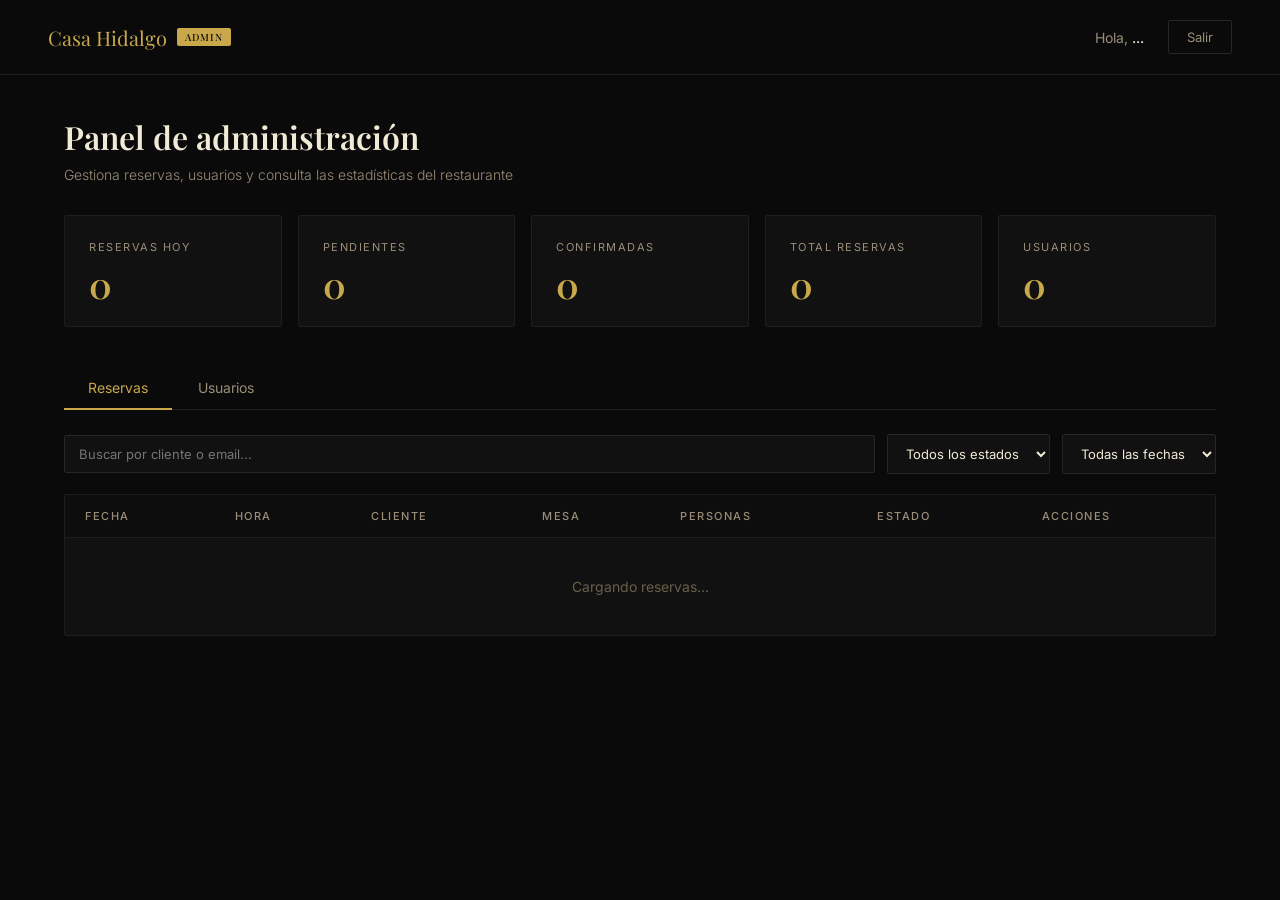
==== pages/admin.html @ cb8bb734 "Proyecto inicial Casa Hidalgo" ====
<!DOCTYPE html>
<html lang="es">
<head>
  <meta charset="UTF-8">
  <meta name="viewport" content="width=device-width, initial-scale=1.0">
  <title>Panel de administración · Casa Hidalgo</title>
  <link rel="preconnect" href="https://fonts.googleapis.com">
  <link href="https://fonts.googleapis.com/css2?family=Playfair+Display:wght@400;600&family=Inter:wght@300;400;500&display=swap" rel="stylesheet">
  <link rel="stylesheet" href="../css/admin.css">
  <script type="module" src="../js/admin.js"></script>
</head>
<body>

  <nav>
    <a href="../index.html" class="nav-logo">
      Casa Hidalgo
      <span class="badge-admin">ADMIN</span>
    </a>
    <div class="nav-derecha">
      <span class="nav-saludo">Hola, <span id="nombre-admin">...</span></span>
      <button class="btn-nav peligro" id="btn-logout">Salir</button>
    </div>
  </nav>

  <div class="contenido">
    <h1>Panel de administración</h1>
    <p class="subtitulo">Gestiona reservas, usuarios y consulta las estadísticas del restaurante</p>

    <div class="stats" id="stats">
      <div class="stat"><div class="label">Reservas hoy</div><div class="valor" id="stat-hoy">0</div></div>
      <div class="stat"><div class="label">Pendientes</div><div class="valor" id="stat-pendientes">0</div></div>
      <div class="stat"><div class="label">Confirmadas</div><div class="valor" id="stat-confirmadas">0</div></div>
      <div class="stat"><div class="label">Total reservas</div><div class="valor" id="stat-total">0</div></div>
      <div class="stat"><div class="label">Usuarios</div><div class="valor" id="stat-usuarios">0</div></div>
    </div>

    <div class="tabs">
      <button class="tab-btn activo" data-tab="reservas">Reservas</button>
      <button class="tab-btn" data-tab="usuarios">Usuarios</button>
    </div>

    <div class="tab-contenido activo" id="tab-reservas">
      <div class="filtros">
        <input type="text" id="buscar-reserva" placeholder="Buscar por cliente o email...">
        <select id="filtro-estado">
          <option value="todos">Todos los estados</option>
          <option value="pendiente">Pendientes</option>
          <option value="confirmada">Confirmadas</option>
          <option value="cancelada">Canceladas</option>
        </select>
        <select id="filtro-fecha">
          <option value="todas">Todas las fechas</option>
          <option value="hoy">Hoy</option>
          <option value="semana">Esta semana</option>
          <option value="futuras">Futuras</option>
          <option value="pasadas">Pasadas</option>
        </select>
      </div>

      <div class="tabla-wrapper">
        <table>
          <thead>
            <tr>
              <th>Fecha</th>
              <th>Hora</th>
              <th>Cliente</th>
              <th>Mesa</th>
              <th>Personas</th>
              <th>Estado</th>
              <th>Acciones</th>
            </tr>
          </thead>
          <tbody id="tbody-reservas">
            <tr><td colspan="7" class="cargando">Cargando reservas...</td></tr>
          </tbody>
        </table>
      </div>
    </div>

    <div class="tab-contenido" id="tab-usuarios">
      <div class="filtros">
        <input type="text" id="buscar-usuario" placeholder="Buscar por nombre o email...">
        <select id="filtro-rol">
          <option value="todos">Todos los roles</option>
          <option value="cliente">Clientes</option>
          <option value="admin">Administradores</option>
        </select>
      </div>

      <div class="tabla-wrapper">
        <table>
          <thead>
            <tr>
              <th>Nombre</th>
              <th>Email</th>
              <th>Rol</th>
              <th>Reservas</th>
              <th>Fecha alta</th>
            </tr>
          </thead>
          <tbody id="tbody-usuarios">
            <tr><td colspan="5" class="cargando">Cargando usuarios...</td></tr>
          </tbody>
        </table>
      </div>
    </div>
  </div>
</body>
</html>
---- css/admin.css ----
* { margin: 0; padding: 0; box-sizing: border-box; }

    body {
      font-family: 'Inter', sans-serif;
      background-color: #0a0a0a;
      color: #f0ead6;
      min-height: 100vh;
    }

    nav {
      padding: 20px 48px;
      display: flex;
      justify-content: space-between;
      align-items: center;
      border-bottom: 1px solid #1e1e1e;
      position: sticky;
      top: 0;
      background: #0a0a0a;
      z-index: 100;
    }

    .nav-logo {
      font-family: 'Playfair Display', serif;
      font-size: 20px;
      color: #c9a84c;
      text-decoration: none;
      display: flex;
      align-items: center;
      gap: 10px;
    }

    .badge-admin {
      font-size: 10px;
      letter-spacing: 1px;
      background: #c9a84c;
      color: #0a0a0a;
      padding: 2px 8px;
      border-radius: 2px;
      font-weight: 500;
    }

    .nav-derecha { display: flex; align-items: center; gap: 24px; }
    .nav-saludo { font-size: 14px; color: #9a8e78; }
    .nav-saludo span { color: #f0ead6; font-weight: 500; }

    .btn-nav {
      padding: 8px 18px;
      font-size: 13px;
      border-radius: 2px;
      cursor: pointer;
      font-family: 'Inter', sans-serif;
      transition: all 0.3s;
      border: 1px solid #2a2520;
      background: transparent;
      color: #9a8e78;
    }

    .btn-nav:hover { border-color: #c9a84c; color: #c9a84c; }
    .btn-nav.peligro:hover { border-color: #c0392b; color: #c0392b; }

    .contenido {
      max-width: 1200px;
      margin: 0 auto;
      padding: 40px 24px;
    }

    h1 {
      font-family: 'Playfair Display', serif;
      font-size: 32px;
      font-weight: 600;
      color: #f0ead6;
      margin-bottom: 8px;
    }

    .subtitulo {
      font-size: 14px;
      color: #9a8e78;
      margin-bottom: 32px;
      font-weight: 300;
    }

    /* --- Estadísticas --- */
    .stats {
      display: grid;
      grid-template-columns: repeat(auto-fit, minmax(180px, 1fr));
      gap: 16px;
      margin-bottom: 40px;
    }

    .stat {
      background: #111;
      border: 1px solid #1e1e1e;
      border-radius: 2px;
      padding: 24px;
    }

    .stat .label {
      font-size: 11px;
      letter-spacing: 1.5px;
      text-transform: uppercase;
      color: #9a8e78;
      margin-bottom: 12px;
    }

    .stat .valor {
      font-family: 'Playfair Display', serif;
      font-size: 36px;
      font-weight: 600;
      color: #c9a84c;
      line-height: 1;
    }

    .stat .desc {
      font-size: 12px;
      color: #6b5f4a;
      margin-top: 6px;
    }

    /* --- Tabs --- */
    .tabs {
      display: flex;
      gap: 2px;
      border-bottom: 1px solid #1e1e1e;
      margin-bottom: 24px;
    }

    .tab-btn {
      padding: 12px 24px;
      font-size: 14px;
      background: transparent;
      border: none;
      color: #9a8e78;
      cursor: pointer;
      font-family: 'Inter', sans-serif;
      border-bottom: 2px solid transparent;
      transition: all 0.3s;
      margin-bottom: -1px;
    }

    .tab-btn:hover { color: #c9a84c; }
    .tab-btn.activo { color: #c9a84c; border-bottom-color: #c9a84c; }

    .tab-contenido { display: none; }
    .tab-contenido.activo { display: block; }

    /* --- Filtros --- */
    .filtros {
      display: flex;
      gap: 12px;
      margin-bottom: 20px;
      flex-wrap: wrap;
      align-items: center;
    }

    .filtros input,
    .filtros select {
      background: #111;
      border: 1px solid #2a2520;
      border-radius: 2px;
      padding: 10px 14px;
      font-size: 13px;
      color: #f0ead6;
      font-family: 'Inter', sans-serif;
      outline: none;
      transition: border-color 0.3s;
    }

    .filtros input:focus,
    .filtros select:focus { border-color: #c9a84c; }

    .filtros input { flex: 1; min-width: 200px; }

    /* --- Tabla --- */
    .tabla-wrapper {
      background: #111;
      border: 1px solid #1e1e1e;
      border-radius: 2px;
      overflow: hidden;
    }

    table {
      width: 100%;
      border-collapse: collapse;
    }

    thead {
      background: #0d0d0d;
      border-bottom: 1px solid #1e1e1e;
    }

    th {
      text-align: left;
      padding: 14px 20px;
      font-size: 11px;
      letter-spacing: 1.5px;
      text-transform: uppercase;
      color: #9a8e78;
      font-weight: 500;
    }

    td {
      padding: 16px 20px;
      font-size: 14px;
      color: #f0ead6;
      border-bottom: 1px solid #1a1a1a;
    }

    tbody tr:last-child td { border-bottom: none; }
    tbody tr { transition: background 0.2s; }
    tbody tr:hover { background: #0d0d0d; }

    .badge {
      padding: 4px 10px;
      border-radius: 2px;
      font-size: 11px;
      letter-spacing: 1px;
      text-transform: uppercase;
      font-weight: 500;
      display: inline-block;
    }

    .badge.pendiente  { background: #1a1500; color: #c9a84c; border: 1px solid #3a2f00; }
    .badge.confirmada { background: #0a1a0a; color: #27ae60; border: 1px solid #1a4a1a; }
    .badge.cancelada  { background: #1a0a0a; color: #c0392b; border: 1px solid #3a1a1a; }
    .badge.rol-admin   { background: #1a1500; color: #c9a84c; border: 1px solid #3a2f00; }
    .badge.rol-cliente { background: #0d0d0d; color: #9a8e78; border: 1px solid #2a2520; }

    .acciones-celda { display: flex; gap: 6px; flex-wrap: wrap; }

    .btn-accion {
      padding: 5px 12px;
      font-size: 11px;
      letter-spacing: 0.5px;
      border-radius: 2px;
      border: 1px solid #2a2520;
      background: transparent;
      color: #9a8e78;
      cursor: pointer;
      font-family: 'Inter', sans-serif;
      transition: all 0.2s;
    }

    .btn-accion:hover { border-color: #c9a84c; color: #c9a84c; }
    .btn-accion.confirmar:hover { border-color: #27ae60; color: #27ae60; }
    .btn-accion.cancelar:hover { border-color: #c0392b; color: #c0392b; }

    .estado-vacio {
      text-align: center;
      padding: 60px 24px;
      color: #6b5f4a;
      font-size: 14px;
    }

    .cargando {
      text-align: center;
      padding: 40px;
      color: #6b5f4a;
      font-size: 14px;
    }

    .fecha-celda { font-family: 'Playfair Display', serif; color: #c9a84c; }

    @media (max-width: 768px) {
      nav { padding: 16px 20px; }
      .contenido { padding: 24px 16px; }
      th, td { padding: 10px 12px; font-size: 12px; }
      .stats { grid-template-columns: repeat(2, 1fr); }
      .tabs { overflow-x: auto; white-space: nowrap; }
    }
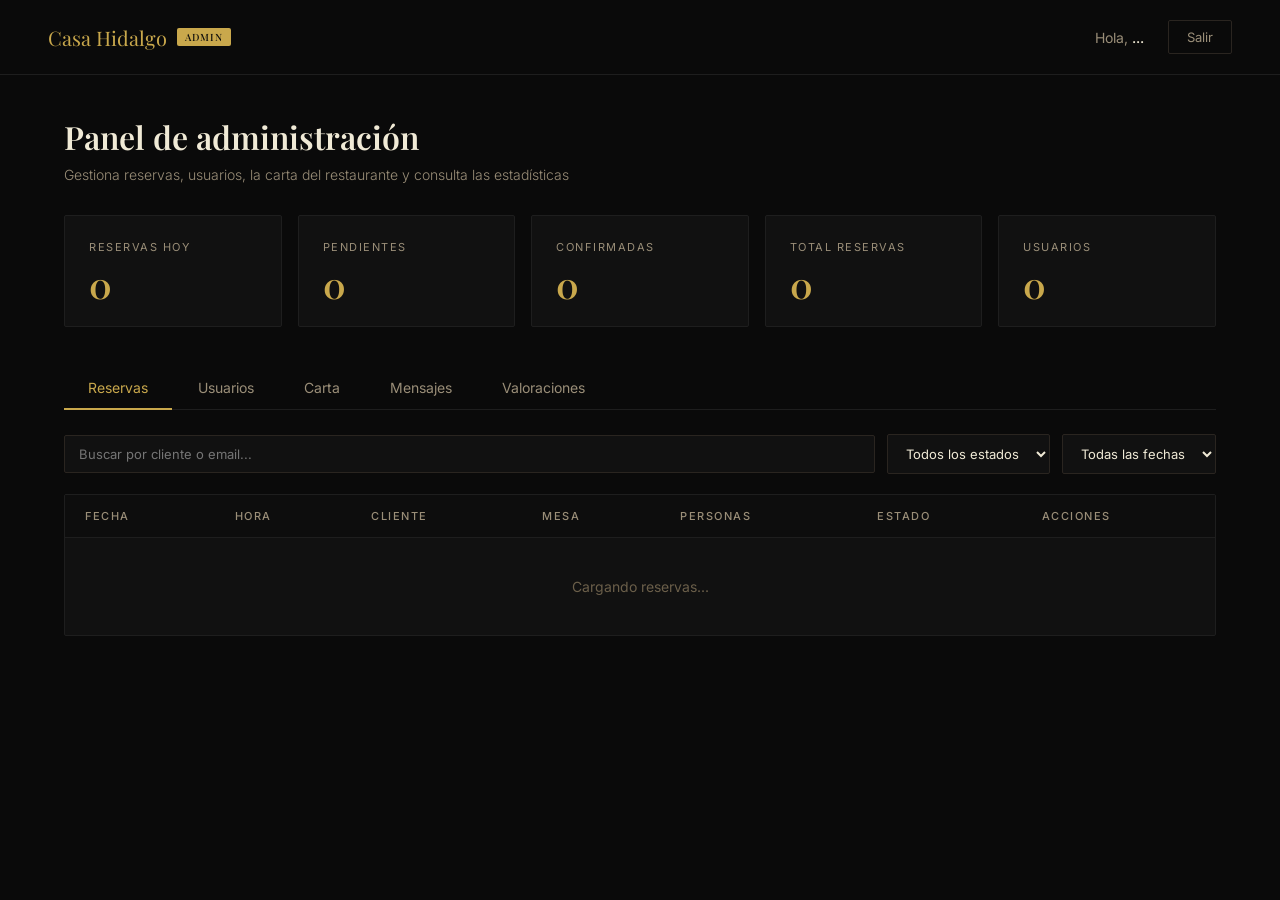
==== commit 96941c89: "Proyecto terminado Christian" ====
--- a/pages/admin.html
+++ b/pages/admin.html
@@ -24,7 +24,7 @@
 
   <div class="contenido">
     <h1>Panel de administración</h1>
-    <p class="subtitulo">Gestiona reservas, usuarios y consulta las estadísticas del restaurante</p>
+    <p class="subtitulo">Gestiona reservas, usuarios, la carta del restaurante y consulta las estadísticas</p>
 
     <div class="stats" id="stats">
       <div class="stat"><div class="label">Reservas hoy</div><div class="valor" id="stat-hoy">0</div></div>
@@ -37,6 +37,9 @@
     <div class="tabs">
       <button class="tab-btn activo" data-tab="reservas">Reservas</button>
       <button class="tab-btn" data-tab="usuarios">Usuarios</button>
+      <button class="tab-btn" data-tab="carta">Carta</button>
+      <button class="tab-btn" data-tab="mensajes">Mensajes <span class="badge-cuenta" id="badge-mensajes-sin-leer"></span></button>
+      <button class="tab-btn" data-tab="valoraciones">Valoraciones</button>
     </div>
 
     <div class="tab-contenido activo" id="tab-reservas">
@@ -104,6 +107,228 @@
         </table>
       </div>
     </div>
-  </div>
+
+    <div class="tab-contenido" id="tab-carta">
+      <div class="cabecera-carta">
+        <div class="filtros">
+          <input type="text" id="buscar-plato" placeholder="Buscar plato...">
+          <select id="filtro-categoria">
+            <option value="todas">Todas las categorías</option>
+            <option value="entrantes">Entrantes</option>
+            <option value="principales">Principales</option>
+            <option value="postres">Postres</option>
+            <option value="bebidas">Bebidas</option>
+          </select>
+        </div>
+        <button class="btn-add" id="btn-nuevo-plato">+ Nuevo plato</button>
+      </div>
+
+      <div class="tabla-wrapper">
+        <table>
+          <thead>
+            <tr>
+              <th>Foto</th>
+              <th>Nombre</th>
+              <th>Categoría</th>
+              <th>Precio</th>
+              <th>Estado</th>
+              <th>Acciones</th>
+            </tr>
+          </thead>
+          <tbody id="tbody-platos">
+            <tr><td colspan="6" class="cargando">Cargando platos...</td></tr>
+          </tbody>
+        </table>
+      </div>
+    </div>
+
+    <div class="tab-contenido" id="tab-mensajes">
+      <div class="filtros">
+        <input type="text" id="buscar-mensaje" placeholder="Buscar por nombre, email o contenido...">
+        <select id="filtro-motivo">
+          <option value="todos">Todos los motivos</option>
+          <option value="consulta">Consulta general</option>
+          <option value="eventos">Eventos privados</option>
+          <option value="sugerencia">Sugerencia</option>
+          <option value="queja">Queja o reclamación</option>
+        </select>
+        <select id="filtro-leido">
+          <option value="todos">Todos</option>
+          <option value="no-leidos">Sin leer</option>
+          <option value="leidos">Leídos</option>
+        </select>
+      </div>
+
+      <div class="tabla-wrapper">
+        <table>
+          <thead>
+            <tr>
+              <th>Fecha</th>
+              <th>Remitente</th>
+              <th>Motivo</th>
+              <th>Mensaje</th>
+              <th>Estado</th>
+              <th>Acciones</th>
+            </tr>
+          </thead>
+          <tbody id="tbody-mensajes">
+            <tr><td colspan="6" class="cargando">Cargando mensajes...</td></tr>
+          </tbody>
+        </table>
+      </div>
+    </div>
+
+    <div class="tab-contenido" id="tab-valoraciones">
+      <div class="filtros">
+        <input type="text" id="buscar-valoracion" placeholder="Buscar por cliente o comentario...">
+        <select id="filtro-puntuacion">
+          <option value="todas">Todas las puntuaciones</option>
+          <option value="5">5 estrellas</option>
+          <option value="4">4 estrellas</option>
+          <option value="3">3 estrellas</option>
+          <option value="2">2 estrellas</option>
+          <option value="1">1 estrella</option>
+        </select>
+      </div>
+
+      <div class="tabla-wrapper">
+        <table>
+          <thead>
+            <tr>
+              <th>Fecha</th>
+              <th>Cliente</th>
+              <th>Puntuación</th>
+              <th>Comentario</th>
+              <th>Acciones</th>
+            </tr>
+          </thead>
+          <tbody id="tbody-valoraciones">
+            <tr><td colspan="5" class="cargando">Cargando valoraciones...</td></tr>
+          </tbody>
+        </table>
+      </div>
+    </div>
+  </div>
+
+  <!-- Modal de plato (nuevo / editar) -->
+  <div class="modal-overlay" id="modal-plato">
+    <div class="modal-plato">
+      <h3 id="modal-titulo-plato">Nuevo plato</h3>
+
+      <div class="alerta" id="alerta-plato"></div>
+
+      <div class="campo-modal">
+        <label for="plato-nombre">Nombre</label>
+        <input type="text" id="plato-nombre" placeholder="Croquetas caseras">
+      </div>
+
+      <div class="campo-modal">
+        <label for="plato-descripcion">Descripción</label>
+        <textarea id="plato-descripcion" placeholder="Breve descripción del plato"></textarea>
+      </div>
+
+      <div class="campo-modal-fila">
+        <div class="campo-modal">
+          <label for="plato-precio">Precio (€)</label>
+          <input type="number" id="plato-precio" step="0.50" min="0" placeholder="9.50">
+        </div>
+        <div class="campo-modal">
+          <label for="plato-categoria">Categoría</label>
+          <select id="plato-categoria">
+            <option value="entrantes">Entrantes</option>
+            <option value="principales">Principales</option>
+            <option value="postres">Postres</option>
+            <option value="bebidas">Bebidas</option>
+          </select>
+        </div>
+      </div>
+
+      <div class="campo-modal">
+        <label>Imagen del plato</label>
+        <div class="upload-zona" id="upload-zona">
+          <input type="file" id="plato-imagen-input" accept="image/*" style="display:none;">
+          <div id="upload-preview">
+            <p>Haz clic para subir una imagen</p>
+            <small>PNG, JPG o WEBP (máx. 5 MB)</small>
+          </div>
+        </div>
+      </div>
+
+      <div class="campo-modal-checkbox">
+        <input type="checkbox" id="plato-disponible" checked>
+        <label for="plato-disponible">Disponible en la carta</label>
+      </div>
+
+      <div class="modal-botones">
+        <button class="btn-nav" id="cancelar-plato">Cancelar</button>
+        <button class="btn-add" id="guardar-plato">Guardar</button>
+      </div>
+    </div>
+  </div>
+
+  <!-- Modal confirmar eliminar plato -->
+  <div class="modal-overlay" id="modal-eliminar">
+    <div class="modal-plato" style="max-width:420px;">
+      <h3>Eliminar plato</h3>
+      <p style="color:#9a8e78;font-size:14px;margin:12px 0 28px;line-height:1.6;font-weight:300;">¿Estás seguro de que quieres eliminar este plato? Esta acción no se puede deshacer.</p>
+      <div class="modal-botones">
+        <button class="btn-nav" id="cancelar-eliminar">Cancelar</button>
+        <button class="btn-add" id="confirmar-eliminar" style="background:#c0392b;border-color:#c0392b;">Eliminar</button>
+      </div>
+    </div>
+  </div>
+
+  <!-- Modal de ver mensaje completo -->
+  <div class="modal-overlay" id="modal-mensaje">
+    <div class="modal-plato">
+      <h3 id="modal-mensaje-titulo">Mensaje</h3>
+
+      <div class="info-mensaje">
+        <div class="info-mensaje-fila">
+          <span class="info-mensaje-label">De</span>
+          <span class="info-mensaje-valor" id="ver-mensaje-de">-</span>
+        </div>
+        <div class="info-mensaje-fila">
+          <span class="info-mensaje-label">Email</span>
+          <span class="info-mensaje-valor" id="ver-mensaje-email">-</span>
+        </div>
+        <div class="info-mensaje-fila" id="fila-telefono">
+          <span class="info-mensaje-label">Teléfono</span>
+          <span class="info-mensaje-valor" id="ver-mensaje-telefono">-</span>
+        </div>
+        <div class="info-mensaje-fila">
+          <span class="info-mensaje-label">Motivo</span>
+          <span class="info-mensaje-valor" id="ver-mensaje-motivo">-</span>
+        </div>
+        <div class="info-mensaje-fila">
+          <span class="info-mensaje-label">Fecha</span>
+          <span class="info-mensaje-valor" id="ver-mensaje-fecha">-</span>
+        </div>
+      </div>
+
+      <div class="mensaje-contenido">
+        <h4>Mensaje</h4>
+        <p id="ver-mensaje-texto"></p>
+      </div>
+
+      <div class="modal-botones">
+        <button class="btn-nav" id="cerrar-mensaje">Cerrar</button>
+        <button class="btn-add" id="eliminar-mensaje" style="background:#c0392b;border-color:#c0392b;">Eliminar</button>
+      </div>
+    </div>
+  </div>
+
+  <!-- Modal confirmar eliminar valoración -->
+  <div class="modal-overlay" id="modal-eliminar-valoracion">
+    <div class="modal-plato" style="max-width:420px;">
+      <h3>Eliminar valoración</h3>
+      <p style="color:#9a8e78;font-size:14px;margin:12px 0 28px;line-height:1.6;font-weight:300;">¿Estás seguro de que quieres eliminar esta valoración? La reseña dejará de aparecer en la página pública.</p>
+      <div class="modal-botones">
+        <button class="btn-nav" id="cancelar-eliminar-valoracion">Cancelar</button>
+        <button class="btn-add" id="confirmar-eliminar-valoracion" style="background:#c0392b;border-color:#c0392b;">Eliminar</button>
+      </div>
+    </div>
+  </div>
+
 </body>
 </html>
--- a/css/admin.css
+++ b/css/admin.css
@@ -1,271 +1,610 @@
-
-    * { margin: 0; padding: 0; box-sizing: border-box; }
-
-    body {
-      font-family: 'Inter', sans-serif;
-      background-color: #0a0a0a;
-      color: #f0ead6;
-      min-height: 100vh;
-    }
-
-    nav {
-      padding: 20px 48px;
-      display: flex;
-      justify-content: space-between;
-      align-items: center;
-      border-bottom: 1px solid #1e1e1e;
-      position: sticky;
-      top: 0;
-      background: #0a0a0a;
-      z-index: 100;
-    }
-
-    .nav-logo {
-      font-family: 'Playfair Display', serif;
-      font-size: 20px;
-      color: #c9a84c;
-      text-decoration: none;
-      display: flex;
-      align-items: center;
-      gap: 10px;
-    }
-
-    .badge-admin {
-      font-size: 10px;
-      letter-spacing: 1px;
-      background: #c9a84c;
-      color: #0a0a0a;
-      padding: 2px 8px;
-      border-radius: 2px;
-      font-weight: 500;
-    }
-
-    .nav-derecha { display: flex; align-items: center; gap: 24px; }
-    .nav-saludo { font-size: 14px; color: #9a8e78; }
-    .nav-saludo span { color: #f0ead6; font-weight: 500; }
-
-    .btn-nav {
-      padding: 8px 18px;
-      font-size: 13px;
-      border-radius: 2px;
-      cursor: pointer;
-      font-family: 'Inter', sans-serif;
-      transition: all 0.3s;
-      border: 1px solid #2a2520;
-      background: transparent;
-      color: #9a8e78;
-    }
-
-    .btn-nav:hover { border-color: #c9a84c; color: #c9a84c; }
-    .btn-nav.peligro:hover { border-color: #c0392b; color: #c0392b; }
-
-    .contenido {
-      max-width: 1200px;
-      margin: 0 auto;
-      padding: 40px 24px;
-    }
-
-    h1 {
-      font-family: 'Playfair Display', serif;
-      font-size: 32px;
-      font-weight: 600;
-      color: #f0ead6;
-      margin-bottom: 8px;
-    }
-
-    .subtitulo {
-      font-size: 14px;
-      color: #9a8e78;
-      margin-bottom: 32px;
-      font-weight: 300;
-    }
-
-    /* --- Estadísticas --- */
-    .stats {
-      display: grid;
-      grid-template-columns: repeat(auto-fit, minmax(180px, 1fr));
-      gap: 16px;
-      margin-bottom: 40px;
-    }
-
-    .stat {
-      background: #111;
-      border: 1px solid #1e1e1e;
-      border-radius: 2px;
-      padding: 24px;
-    }
-
-    .stat .label {
-      font-size: 11px;
-      letter-spacing: 1.5px;
-      text-transform: uppercase;
-      color: #9a8e78;
-      margin-bottom: 12px;
-    }
-
-    .stat .valor {
-      font-family: 'Playfair Display', serif;
-      font-size: 36px;
-      font-weight: 600;
-      color: #c9a84c;
-      line-height: 1;
-    }
-
-    .stat .desc {
-      font-size: 12px;
-      color: #6b5f4a;
-      margin-top: 6px;
-    }
-
-    /* --- Tabs --- */
-    .tabs {
-      display: flex;
-      gap: 2px;
-      border-bottom: 1px solid #1e1e1e;
-      margin-bottom: 24px;
-    }
-
-    .tab-btn {
-      padding: 12px 24px;
-      font-size: 14px;
-      background: transparent;
-      border: none;
-      color: #9a8e78;
-      cursor: pointer;
-      font-family: 'Inter', sans-serif;
-      border-bottom: 2px solid transparent;
-      transition: all 0.3s;
-      margin-bottom: -1px;
-    }
-
-    .tab-btn:hover { color: #c9a84c; }
-    .tab-btn.activo { color: #c9a84c; border-bottom-color: #c9a84c; }
-
-    .tab-contenido { display: none; }
-    .tab-contenido.activo { display: block; }
-
-    /* --- Filtros --- */
-    .filtros {
-      display: flex;
-      gap: 12px;
-      margin-bottom: 20px;
-      flex-wrap: wrap;
-      align-items: center;
-    }
-
-    .filtros input,
-    .filtros select {
-      background: #111;
-      border: 1px solid #2a2520;
-      border-radius: 2px;
-      padding: 10px 14px;
-      font-size: 13px;
-      color: #f0ead6;
-      font-family: 'Inter', sans-serif;
-      outline: none;
-      transition: border-color 0.3s;
-    }
-
-    .filtros input:focus,
-    .filtros select:focus { border-color: #c9a84c; }
-
-    .filtros input { flex: 1; min-width: 200px; }
-
-    /* --- Tabla --- */
-    .tabla-wrapper {
-      background: #111;
-      border: 1px solid #1e1e1e;
-      border-radius: 2px;
-      overflow: hidden;
-    }
-
-    table {
-      width: 100%;
-      border-collapse: collapse;
-    }
-
-    thead {
-      background: #0d0d0d;
-      border-bottom: 1px solid #1e1e1e;
-    }
-
-    th {
-      text-align: left;
-      padding: 14px 20px;
-      font-size: 11px;
-      letter-spacing: 1.5px;
-      text-transform: uppercase;
-      color: #9a8e78;
-      font-weight: 500;
-    }
-
-    td {
-      padding: 16px 20px;
-      font-size: 14px;
-      color: #f0ead6;
-      border-bottom: 1px solid #1a1a1a;
-    }
-
-    tbody tr:last-child td { border-bottom: none; }
-    tbody tr { transition: background 0.2s; }
-    tbody tr:hover { background: #0d0d0d; }
-
-    .badge {
-      padding: 4px 10px;
-      border-radius: 2px;
-      font-size: 11px;
-      letter-spacing: 1px;
-      text-transform: uppercase;
-      font-weight: 500;
-      display: inline-block;
-    }
-
-    .badge.pendiente  { background: #1a1500; color: #c9a84c; border: 1px solid #3a2f00; }
-    .badge.confirmada { background: #0a1a0a; color: #27ae60; border: 1px solid #1a4a1a; }
-    .badge.cancelada  { background: #1a0a0a; color: #c0392b; border: 1px solid #3a1a1a; }
-    .badge.rol-admin   { background: #1a1500; color: #c9a84c; border: 1px solid #3a2f00; }
-    .badge.rol-cliente { background: #0d0d0d; color: #9a8e78; border: 1px solid #2a2520; }
-
-    .acciones-celda { display: flex; gap: 6px; flex-wrap: wrap; }
-
-    .btn-accion {
-      padding: 5px 12px;
-      font-size: 11px;
-      letter-spacing: 0.5px;
-      border-radius: 2px;
-      border: 1px solid #2a2520;
-      background: transparent;
-      color: #9a8e78;
-      cursor: pointer;
-      font-family: 'Inter', sans-serif;
-      transition: all 0.2s;
-    }
-
-    .btn-accion:hover { border-color: #c9a84c; color: #c9a84c; }
-    .btn-accion.confirmar:hover { border-color: #27ae60; color: #27ae60; }
-    .btn-accion.cancelar:hover { border-color: #c0392b; color: #c0392b; }
-
-    .estado-vacio {
-      text-align: center;
-      padding: 60px 24px;
-      color: #6b5f4a;
-      font-size: 14px;
-    }
-
-    .cargando {
-      text-align: center;
-      padding: 40px;
-      color: #6b5f4a;
-      font-size: 14px;
-    }
-
-    .fecha-celda { font-family: 'Playfair Display', serif; color: #c9a84c; }
-
-    @media (max-width: 768px) {
-      nav { padding: 16px 20px; }
-      .contenido { padding: 24px 16px; }
-      th, td { padding: 10px 12px; font-size: 12px; }
-      .stats { grid-template-columns: repeat(2, 1fr); }
-      .tabs { overflow-x: auto; white-space: nowrap; }
-    }
-  +* { margin: 0; padding: 0; box-sizing: border-box; }
+
+body {
+  font-family: 'Inter', sans-serif;
+  background-color: #0a0a0a;
+  color: #f0ead6;
+  min-height: 100vh;
+}
+
+nav {
+  padding: 20px 48px;
+  display: flex;
+  justify-content: space-between;
+  align-items: center;
+  border-bottom: 1px solid #1e1e1e;
+  position: sticky;
+  top: 0;
+  background: #0a0a0a;
+  z-index: 100;
+}
+
+.nav-logo {
+  font-family: 'Playfair Display', serif;
+  font-size: 20px;
+  color: #c9a84c;
+  text-decoration: none;
+  display: flex;
+  align-items: center;
+  gap: 10px;
+}
+
+.badge-admin {
+  font-size: 10px;
+  letter-spacing: 1px;
+  background: #c9a84c;
+  color: #0a0a0a;
+  padding: 2px 8px;
+  border-radius: 2px;
+  font-weight: 500;
+}
+
+.nav-derecha { display: flex; align-items: center; gap: 24px; }
+.nav-saludo { font-size: 14px; color: #9a8e78; }
+.nav-saludo span { color: #f0ead6; font-weight: 500; }
+
+.btn-nav {
+  padding: 8px 18px;
+  font-size: 13px;
+  border-radius: 2px;
+  cursor: pointer;
+  font-family: 'Inter', sans-serif;
+  transition: all 0.3s;
+  border: 1px solid #2a2520;
+  background: transparent;
+  color: #9a8e78;
+}
+
+.btn-nav:hover { border-color: #c9a84c; color: #c9a84c; }
+.btn-nav.peligro:hover { border-color: #c0392b; color: #c0392b; }
+
+.contenido {
+  max-width: 1200px;
+  margin: 0 auto;
+  padding: 40px 24px;
+}
+
+h1 {
+  font-family: 'Playfair Display', serif;
+  font-size: 32px;
+  font-weight: 600;
+  color: #f0ead6;
+  margin-bottom: 8px;
+}
+
+.subtitulo {
+  font-size: 14px;
+  color: #9a8e78;
+  margin-bottom: 32px;
+  font-weight: 300;
+}
+
+/* --- Estadísticas --- */
+.stats {
+  display: grid;
+  grid-template-columns: repeat(auto-fit, minmax(180px, 1fr));
+  gap: 16px;
+  margin-bottom: 40px;
+}
+
+.stat {
+  background: #111;
+  border: 1px solid #1e1e1e;
+  border-radius: 2px;
+  padding: 24px;
+}
+
+.stat .label {
+  font-size: 11px;
+  letter-spacing: 1.5px;
+  text-transform: uppercase;
+  color: #9a8e78;
+  margin-bottom: 12px;
+}
+
+.stat .valor {
+  font-family: 'Playfair Display', serif;
+  font-size: 36px;
+  font-weight: 600;
+  color: #c9a84c;
+  line-height: 1;
+}
+
+/* --- Tabs --- */
+.tabs {
+  display: flex;
+  gap: 2px;
+  border-bottom: 1px solid #1e1e1e;
+  margin-bottom: 24px;
+}
+
+.tab-btn {
+  padding: 12px 24px;
+  font-size: 14px;
+  background: transparent;
+  border: none;
+  color: #9a8e78;
+  cursor: pointer;
+  font-family: 'Inter', sans-serif;
+  border-bottom: 2px solid transparent;
+  transition: all 0.3s;
+  margin-bottom: -1px;
+  display: flex;
+  align-items: center;
+  gap: 8px;
+}
+
+.tab-btn:hover { color: #c9a84c; }
+.tab-btn.activo { color: #c9a84c; border-bottom-color: #c9a84c; }
+
+.badge-cuenta {
+  display: none;
+  background: #c0392b;
+  color: #fff;
+  font-size: 11px;
+  font-weight: 500;
+  min-width: 20px;
+  height: 20px;
+  border-radius: 10px;
+  padding: 0 6px;
+  align-items: center;
+  justify-content: center;
+  line-height: 1;
+}
+
+.badge-cuenta.visible { display: inline-flex; }
+
+.tab-contenido { display: none; }
+.tab-contenido.activo { display: block; }
+
+/* --- Filtros --- */
+.filtros {
+  display: flex;
+  gap: 12px;
+  margin-bottom: 20px;
+  flex-wrap: wrap;
+  align-items: center;
+}
+
+.filtros input,
+.filtros select {
+  background: #111;
+  border: 1px solid #2a2520;
+  border-radius: 2px;
+  padding: 10px 14px;
+  font-size: 13px;
+  color: #f0ead6;
+  font-family: 'Inter', sans-serif;
+  outline: none;
+  transition: border-color 0.3s;
+}
+
+.filtros input:focus,
+.filtros select:focus { border-color: #c9a84c; }
+
+.filtros input { flex: 1; min-width: 200px; }
+
+/* --- Cabecera carta (barra con botón nuevo plato) --- */
+.cabecera-carta {
+  display: flex;
+  justify-content: space-between;
+  align-items: flex-start;
+  gap: 16px;
+  flex-wrap: wrap;
+  margin-bottom: 0;
+}
+
+.cabecera-carta .filtros {
+  flex: 1;
+  margin-bottom: 20px;
+}
+
+.btn-add {
+  background: #c9a84c;
+  color: #0a0a0a;
+  border: 1px solid #c9a84c;
+  padding: 10px 22px;
+  font-size: 13px;
+  font-weight: 500;
+  letter-spacing: 0.5px;
+  border-radius: 2px;
+  cursor: pointer;
+  font-family: 'Inter', sans-serif;
+  transition: all 0.3s;
+  margin-bottom: 20px;
+}
+
+.btn-add:hover { background: #b8943d; border-color: #b8943d; }
+
+/* --- Tabla --- */
+.tabla-wrapper {
+  background: #111;
+  border: 1px solid #1e1e1e;
+  border-radius: 2px;
+  overflow: hidden;
+}
+
+table {
+  width: 100%;
+  border-collapse: collapse;
+}
+
+thead {
+  background: #0d0d0d;
+  border-bottom: 1px solid #1e1e1e;
+}
+
+th {
+  text-align: left;
+  padding: 14px 20px;
+  font-size: 11px;
+  letter-spacing: 1.5px;
+  text-transform: uppercase;
+  color: #9a8e78;
+  font-weight: 500;
+}
+
+td {
+  padding: 16px 20px;
+  font-size: 14px;
+  color: #f0ead6;
+  border-bottom: 1px solid #1a1a1a;
+  vertical-align: middle;
+}
+
+tbody tr:last-child td { border-bottom: none; }
+tbody tr { transition: background 0.2s; }
+tbody tr:hover { background: #0d0d0d; }
+
+.fila-no-leido { background: #0e0e0e; }
+.fila-no-leido td:first-child { border-left: 2px solid #c9a84c; }
+
+.badge {
+  padding: 4px 10px;
+  border-radius: 2px;
+  font-size: 11px;
+  letter-spacing: 1px;
+  text-transform: uppercase;
+  font-weight: 500;
+  display: inline-block;
+}
+
+.badge.pendiente  { background: #1a1500; color: #c9a84c; border: 1px solid #3a2f00; }
+.badge.confirmada { background: #0a1a0a; color: #27ae60; border: 1px solid #1a4a1a; }
+.badge.cancelada  { background: #1a0a0a; color: #c0392b; border: 1px solid #3a1a1a; }
+.badge.rol-admin   { background: #1a1500; color: #c9a84c; border: 1px solid #3a2f00; }
+.badge.rol-cliente { background: #0d0d0d; color: #9a8e78; border: 1px solid #2a2520; }
+.badge.disponible    { background: #0a1a0a; color: #27ae60; border: 1px solid #1a4a1a; }
+.badge.no-disponible { background: #1a0a0a; color: #c0392b; border: 1px solid #3a1a1a; }
+.badge.no-leido { background: #1a1500; color: #c9a84c; border: 1px solid #3a2f00; }
+.badge.leido    { background: #0d0d0d; color: #9a8e78; border: 1px solid #2a2520; }
+
+.acciones-celda { display: flex; gap: 6px; flex-wrap: wrap; }
+
+.btn-accion {
+  padding: 5px 12px;
+  font-size: 11px;
+  letter-spacing: 0.5px;
+  border-radius: 2px;
+  border: 1px solid #2a2520;
+  background: transparent;
+  color: #9a8e78;
+  cursor: pointer;
+  font-family: 'Inter', sans-serif;
+  transition: all 0.2s;
+}
+
+.btn-accion:hover { border-color: #c9a84c; color: #c9a84c; }
+.btn-accion.confirmar:hover { border-color: #27ae60; color: #27ae60; }
+.btn-accion.cancelar:hover { border-color: #c0392b; color: #c0392b; }
+.btn-accion.editar:hover    { border-color: #c9a84c; color: #c9a84c; }
+.btn-accion.eliminar:hover  { border-color: #c0392b; color: #c0392b; }
+
+.estado-vacio {
+  text-align: center;
+  padding: 60px 24px;
+  color: #6b5f4a;
+  font-size: 14px;
+}
+
+.cargando {
+  text-align: center;
+  padding: 40px;
+  color: #6b5f4a;
+  font-size: 14px;
+}
+
+.fecha-celda { font-family: 'Playfair Display', serif; color: #c9a84c; }
+
+.plato-mini-imagen {
+  width: 48px;
+  height: 48px;
+  border-radius: 2px;
+  background: #0d0d0d;
+  background-size: cover;
+  background-position: center;
+  border: 1px solid #1e1e1e;
+  display: flex;
+  align-items: center;
+  justify-content: center;
+  color: #3a3530;
+  font-family: 'Playfair Display', serif;
+  font-size: 18px;
+}
+
+.mensaje-resumen {
+  color: #c4b99a;
+  font-size: 13px;
+  overflow: hidden;
+  text-overflow: ellipsis;
+  display: -webkit-box;
+  -webkit-line-clamp: 2;
+  -webkit-box-orient: vertical;
+  max-width: 280px;
+  line-height: 1.5;
+}
+
+/* --- Estrellas de valoraciones en la tabla del admin --- */
+.estrellas-tabla {
+  display: inline-flex;
+  gap: 2px;
+  font-size: 16px;
+  color: #c9a84c;
+  letter-spacing: 1px;
+}
+
+.estrellas-tabla .vacia {
+  color: #2a2520;
+}
+
+.comentario-resumen {
+  color: #c4b99a;
+  font-size: 13px;
+  overflow: hidden;
+  text-overflow: ellipsis;
+  display: -webkit-box;
+  -webkit-line-clamp: 2;
+  -webkit-box-orient: vertical;
+  max-width: 320px;
+  line-height: 1.5;
+  font-style: italic;
+}
+
+.sin-comentario {
+  color: #6b5f4a;
+  font-size: 13px;
+  font-style: italic;
+}
+
+/* --- Modal --- */
+.modal-overlay {
+  display: none;
+  position: fixed;
+  inset: 0;
+  background: rgba(0, 0, 0, 0.85);
+  z-index: 200;
+  justify-content: center;
+  align-items: center;
+  padding: 24px;
+}
+
+.modal-overlay.visible { display: flex; }
+
+.modal-plato {
+  background: #111;
+  border: 1px solid #2a2520;
+  border-radius: 2px;
+  padding: 36px;
+  max-width: 520px;
+  width: 100%;
+  max-height: 90vh;
+  overflow-y: auto;
+}
+
+.modal-plato h3 {
+  font-family: 'Playfair Display', serif;
+  font-size: 22px;
+  margin-bottom: 20px;
+  color: #f0ead6;
+}
+
+.campo-modal { margin-bottom: 18px; }
+
+.campo-modal label {
+  display: block;
+  font-size: 12px;
+  letter-spacing: 1px;
+  text-transform: uppercase;
+  color: #9a8e78;
+  margin-bottom: 8px;
+}
+
+.campo-modal input,
+.campo-modal textarea,
+.campo-modal select {
+  width: 100%;
+  background: #0d0d0d;
+  border: 1px solid #2a2520;
+  border-radius: 2px;
+  padding: 12px 14px;
+  font-size: 14px;
+  color: #f0ead6;
+  font-family: 'Inter', sans-serif;
+  outline: none;
+  transition: border-color 0.3s;
+}
+
+.campo-modal input:focus,
+.campo-modal textarea:focus,
+.campo-modal select:focus { border-color: #c9a84c; }
+
+.campo-modal textarea {
+  min-height: 70px;
+  resize: vertical;
+}
+
+.campo-modal-fila {
+  display: grid;
+  grid-template-columns: 1fr 1fr;
+  gap: 14px;
+}
+
+.campo-modal-checkbox {
+  display: flex;
+  align-items: center;
+  gap: 10px;
+  margin-bottom: 24px;
+}
+
+.campo-modal-checkbox input {
+  width: 16px;
+  height: 16px;
+  accent-color: #c9a84c;
+  cursor: pointer;
+}
+
+.campo-modal-checkbox label {
+  font-size: 14px;
+  color: #f0ead6;
+  cursor: pointer;
+  margin: 0;
+  text-transform: none;
+  letter-spacing: normal;
+}
+
+.upload-zona {
+  border: 1px dashed #2a2520;
+  border-radius: 2px;
+  padding: 24px;
+  text-align: center;
+  cursor: pointer;
+  transition: border-color 0.3s;
+  background: #0d0d0d;
+  min-height: 120px;
+  display: flex;
+  align-items: center;
+  justify-content: center;
+}
+
+.upload-zona:hover { border-color: #c9a84c; }
+
+.upload-zona.con-preview {
+  padding: 0;
+  border-style: solid;
+  overflow: hidden;
+}
+
+#upload-preview { width: 100%; }
+
+#upload-preview p {
+  color: #9a8e78;
+  font-size: 14px;
+  margin-bottom: 4px;
+}
+
+#upload-preview small {
+  color: #6b5f4a;
+  font-size: 12px;
+}
+
+.preview-imagen {
+  width: 100%;
+  max-height: 200px;
+  object-fit: cover;
+  display: block;
+}
+
+.alerta {
+  padding: 10px 14px;
+  border-radius: 2px;
+  font-size: 13px;
+  margin-bottom: 16px;
+  display: none;
+}
+
+.alerta.error { background: #1a0a0a; border: 1px solid #c0392b; color: #e74c3c; display: block; }
+.alerta.exito { background: #0a1a0a; border: 1px solid #27ae60; color: #2ecc71; display: block; }
+
+.modal-botones {
+  display: flex;
+  justify-content: flex-end;
+  gap: 10px;
+  margin-top: 24px;
+}
+
+.modal-botones .btn-nav,
+.modal-botones .btn-add {
+  width: 120px;
+  padding: 11px 0;
+  text-align: center;
+  font-size: 13px;
+  margin-bottom: 0;
+}
+
+/* --- Modal de mensaje --- */
+.info-mensaje {
+  background: #0d0d0d;
+  border: 1px solid #1e1e1e;
+  border-radius: 2px;
+  padding: 18px 20px;
+  margin-bottom: 20px;
+}
+
+.info-mensaje-fila {
+  display: grid;
+  grid-template-columns: 90px 1fr;
+  padding: 7px 0;
+  gap: 14px;
+  align-items: baseline;
+}
+
+.info-mensaje-label {
+  font-size: 11px;
+  letter-spacing: 1px;
+  text-transform: uppercase;
+  color: #9a8e78;
+  font-weight: 500;
+}
+
+.info-mensaje-valor {
+  color: #f0ead6;
+  font-size: 14px;
+  word-break: break-word;
+}
+
+.mensaje-contenido {
+  background: #0d0d0d;
+  border: 1px solid #1e1e1e;
+  border-radius: 2px;
+  padding: 18px 20px;
+  margin-bottom: 8px;
+}
+
+.mensaje-contenido h4 {
+  font-size: 11px;
+  letter-spacing: 1px;
+  text-transform: uppercase;
+  color: #9a8e78;
+  font-weight: 500;
+  margin-bottom: 10px;
+}
+
+.mensaje-contenido p {
+  color: #f0ead6;
+  font-size: 14px;
+  line-height: 1.7;
+  white-space: pre-wrap;
+}
+
+@media (max-width: 768px) {
+  nav { padding: 16px 20px; }
+  .contenido { padding: 24px 16px; }
+  th, td { padding: 10px 12px; font-size: 12px; }
+  .stats { grid-template-columns: repeat(2, 1fr); }
+  .tabs { overflow-x: auto; white-space: nowrap; }
+  .cabecera-carta { flex-direction: column; }
+  .campo-modal-fila { grid-template-columns: 1fr; }
+  .mensaje-resumen { max-width: 150px; }
+  .comentario-resumen { max-width: 180px; }
+  .info-mensaje-fila { grid-template-columns: 1fr; gap: 4px; }
+}
